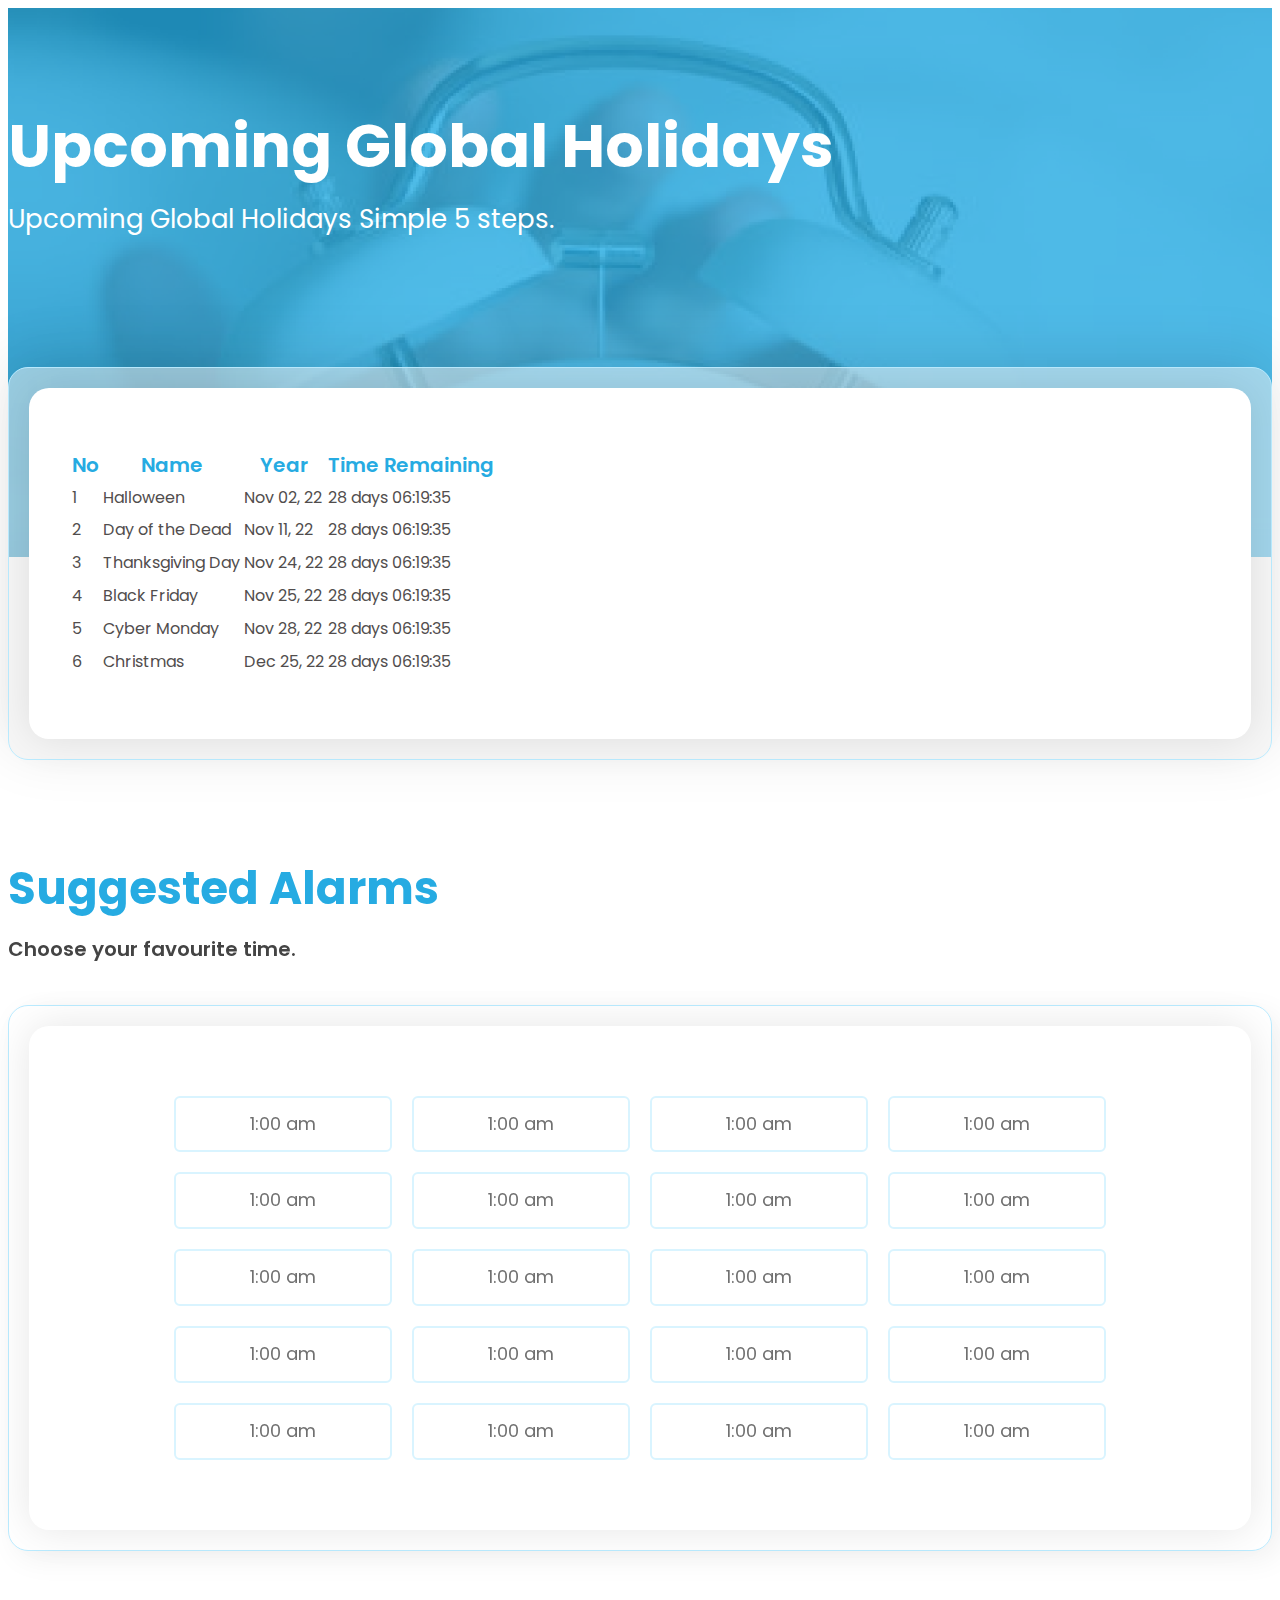
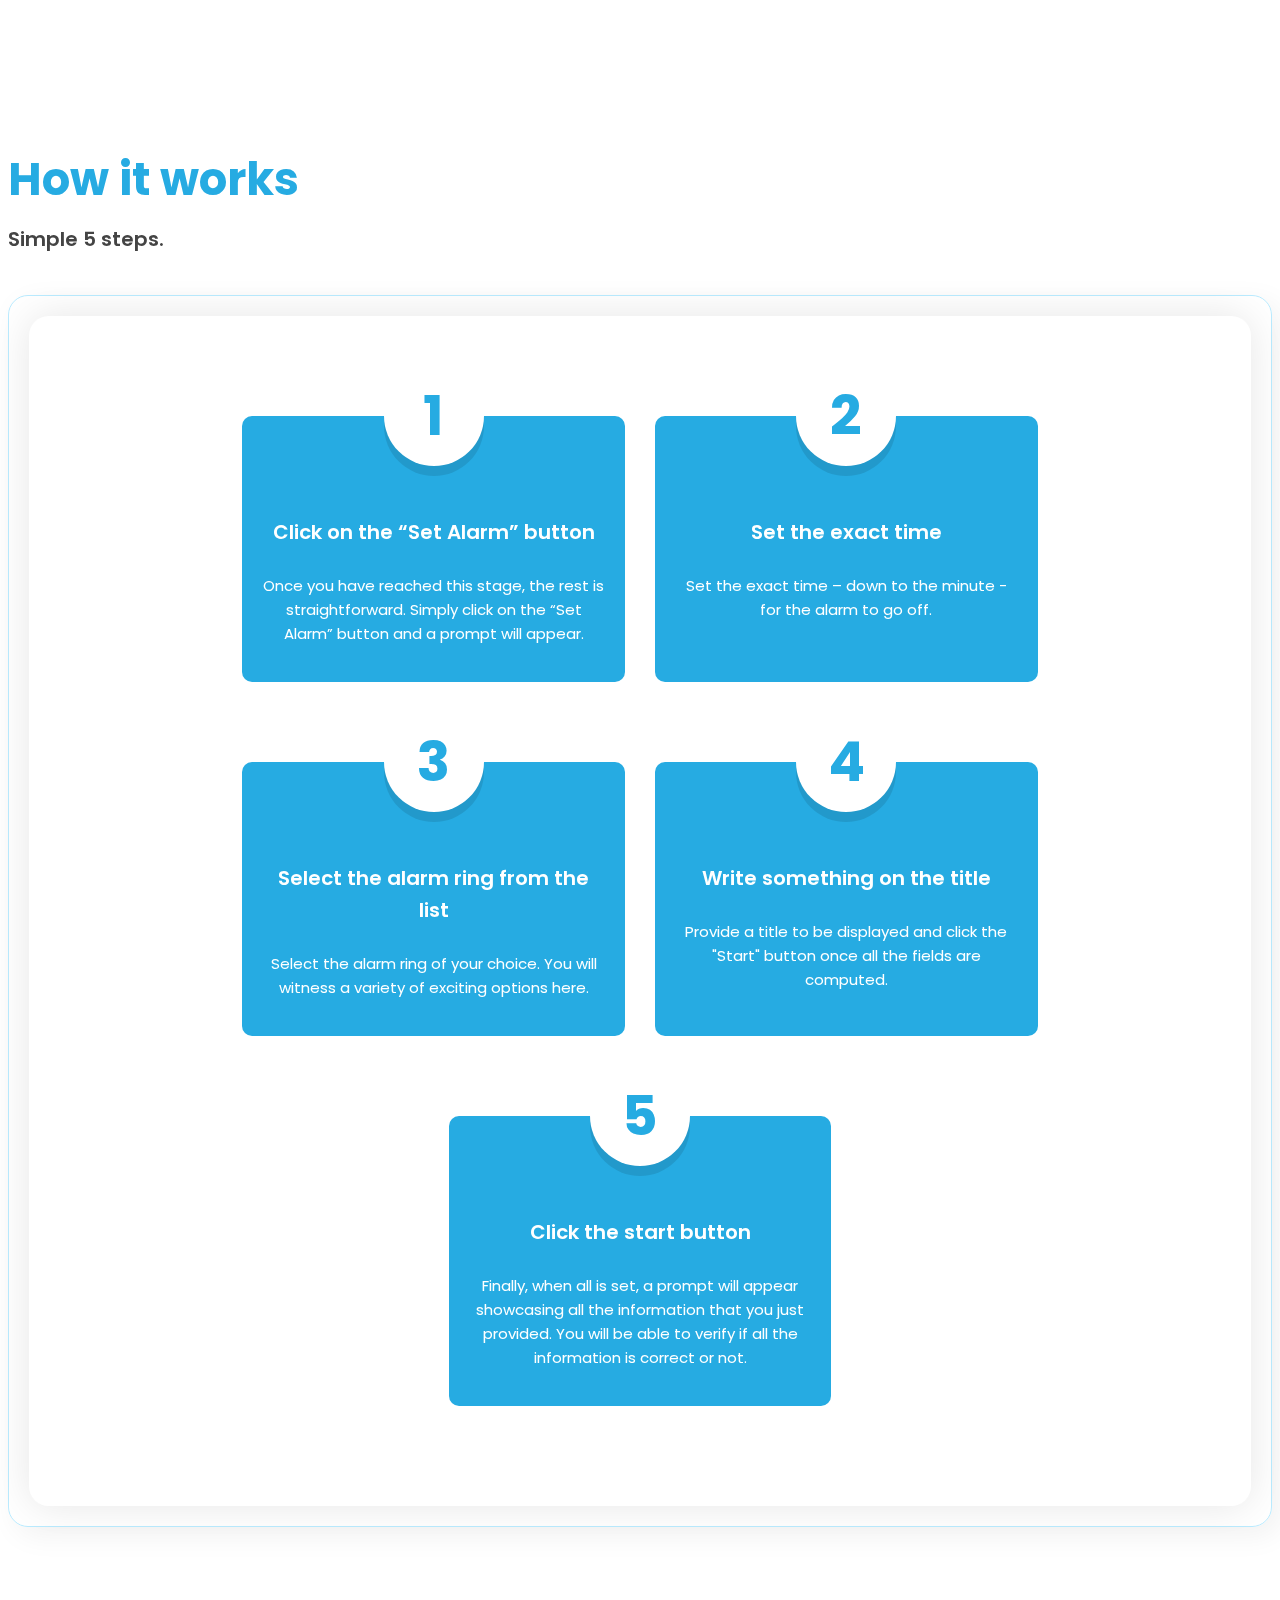
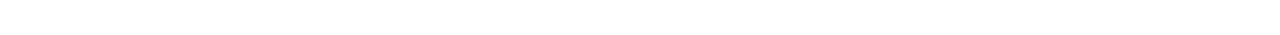
==== index.html @ f0b8e183 "wooclock upload" ====
<!DOCTYPE html>
<html lang="en">
<head>
    <meta charset="UTF-8">
    <meta http-equiv="X-UA-Compatible" content="IE=edge">
    <meta name="viewport" content="width=device-width, initial-scale=1.0">
    <title>Document</title>

    
    <link rel="stylesheet" href="https://cdnjs.cloudflare.com/ajax/libs/font-awesome/4.7.0/css/font-awesome.min.css">
    <link href="https://cdn.jsdelivr.net/npm/bootstrap@5.2.2/dist/css/bootstrap.min.css" rel="stylesheet" integrity="sha384-Zenh87qX5JnK2Jl0vWa8Ck2rdkQ2Bzep5IDxbcnCeuOxjzrPF/et3URy9Bv1WTRi" crossorigin="anonymous">

    <link rel="stylesheet" href="assets/css/style.css">
  

</head>
<body>

<!-- Hero Page Banner -->
    <section class="hero--page--banner banner">
        <div class="container">
            <div class="sec--heading text-center">
                <h2>Upcoming Global Holidays</h2>
                <p>Upcoming Global Holidays Simple 5 steps.</p>
            </div>
        </div>
    </section>

<!-- Global Holidays -->
    <section class="global--holidays">
        <div class="container">

            <div class="content--wrapp--box border--radius">
                <div class="content--inner--box border--radius">
                    <table class="table table-hover">
                        <thead>
                          <tr>
                            <th scope="col">No</th>
                            <th scope="col">Name</th>
                            <th scope="col">Year</th>
                            <th scope="col">Time Remaining</th>
                          </tr>
                        </thead>
                        <tbody>
                          <tr>
                            <td>1</td>
                            <td>Halloween</td>
                            <td>Nov 02, 22</td>
                            <td>28 days 06:19:35</td>
                          </tr>
                          <tr>
                            <td>2</td>
                            <td>Day of the Dead</td>
                            <td>Nov 11, 22</td>
                            <td>28 days 06:19:35</td>
                          </tr>
                          <tr>
                            <td>3</td>
                            <td>Thanksgiving Day</td>
                            <td>Nov 24, 22</td>
                            <td>28 days 06:19:35</td>
                          </tr>
                          <tr>
                            <td>4</td>
                            <td>Black Friday</td>
                            <td>Nov 25, 22</td>
                            <td>28 days 06:19:35</td>
                          </tr>
                          <tr>
                            <td>5</td>
                            <td>Cyber Monday</td>
                            <td>Nov 28, 22</td>
                            <td>28 days 06:19:35</td>
                          </tr>
                          <tr>
                            <td>6</td>
                            <td>Christmas</td>
                            <td>Dec 25, 22</td>
                            <td>28 days 06:19:35</td>
                          </tr>
                        </tbody>
                    </table>
                </div>
            </div>
            
        </div>
    </section>


<!-- Suggested Alarms -->
    <section class="suggested--alarms section--wrapp">
        <div class="container">
            <div class="sec--heading text-center">
                <h2>Suggested Alarms</h2>
                <p>Choose your favourite time.</p>
            </div>

            <div class="content--wrapp--box border--radius">
                <div class="content--inner--box border--radius">
                    <div class="content--main">
                        <a href="#" class="suggest--btn">1:00 am</a>                
                        <a href="#" class="suggest--btn">1:00 am</a>                
                        <a href="#" class="suggest--btn">1:00 am</a>                
                        <a href="#" class="suggest--btn">1:00 am</a>                
                        <a href="#" class="suggest--btn">1:00 am</a>                
                        <a href="#" class="suggest--btn">1:00 am</a>                
                        <a href="#" class="suggest--btn">1:00 am</a>                
                        <a href="#" class="suggest--btn">1:00 am</a>                
                        <a href="#" class="suggest--btn">1:00 am</a>                
                        <a href="#" class="suggest--btn">1:00 am</a>                
                        <a href="#" class="suggest--btn">1:00 am</a>                
                        <a href="#" class="suggest--btn">1:00 am</a>                
                        <a href="#" class="suggest--btn">1:00 am</a>                
                        <a href="#" class="suggest--btn">1:00 am</a>                
                        <a href="#" class="suggest--btn">1:00 am</a>                
                        <a href="#" class="suggest--btn">1:00 am</a>                
                        <a href="#" class="suggest--btn">1:00 am</a>                
                        <a href="#" class="suggest--btn">1:00 am</a>                
                        <a href="#" class="suggest--btn">1:00 am</a>                
                        <a href="#" class="suggest--btn">1:00 am</a>                
                        <a href="#" class="suggest--btn">1:00 am</a>                
                        <a href="#" class="suggest--btn">1:00 am</a>                
                        <a href="#" class="suggest--btn">1:00 am</a>                
                        <a href="#" class="suggest--btn">1:00 am</a>                
                        <a href="#" class="suggest--btn">1:00 am</a>                
                        <a href="#" class="suggest--btn">1:00 am</a>                
                        <a href="#" class="suggest--btn">1:00 am</a>                
                        <a href="#" class="suggest--btn">1:00 am</a>                
                        <a href="#" class="suggest--btn">1:00 am</a>                
                        <a href="#" class="suggest--btn">1:00 am</a>                
                        <a href="#" class="suggest--btn">1:00 am</a>                
                        <a href="#" class="suggest--btn">1:00 am</a>                
                        <a href="#" class="suggest--btn">1:00 am</a>                
                        <a href="#" class="suggest--btn">1:00 am</a>                
                        <a href="#" class="suggest--btn">1:00 am</a>                
                        <a href="#" class="suggest--btn">1:00 am</a>                
                        <a href="#" class="suggest--btn">1:00 am</a>                
                        <a href="#" class="suggest--btn">1:00 am</a>                
                        <a href="#" class="suggest--btn">1:00 am</a>                
                        <a href="#" class="suggest--btn">1:00 am</a>                
                        <a href="#" class="suggest--btn">1:00 am</a>                
                        <a href="#" class="suggest--btn">1:00 am</a>                
                        <a href="#" class="suggest--btn">1:00 am</a>                
                        <a href="#" class="suggest--btn">1:00 am</a>                
                        <a href="#" class="suggest--btn">1:00 am</a>                
                        <a href="#" class="suggest--btn">1:00 am</a>                
                        <a href="#" class="suggest--btn">1:00 am</a>                
                        <a href="#" class="suggest--btn">1:00 am</a>                
                    </div>
                </div>
            </div>
            
        </div>
    </section>

<!-- How it works -->
    <section class="how--it--works section--wrapp">
        <div class="container">
            <div class="sec--heading text-center">
                <h2>How it works</h2>
                <p>Simple 5 steps.</p>
            </div>

            <div class="content--wrapp--box border--radius">
                <div class="content--inner--box border--radius">

                    <div class="content--main-boxs">

                        <div class="box">
                            <h2>1</h2>
                            <div class="box-desc">
                                <h4>Click on the “Set Alarm” button</h4>
                                <p>Once you have reached this stage, the rest is straightforward. 
                                    Simply click on the “Set Alarm” button and a prompt will appear.</p>
                            </div>
                        </div>
                        <div class="box">
                            <h2>2</h2>
                            <div class="box-desc">
                                <h4>Set the exact time</h4>
                                <p>Set the exact time – down to the minute - for the alarm to go off.</p>
                            </div>
                        </div>
                        <div class="box">
                            <h2>3</h2>
                            <div class="box-desc">
                                <h4>Select the alarm ring from the list</h4>
                                <p>Select the alarm ring of your choice. You will witness a variety of exciting options here.</p>
                            </div>
                        </div>
                        <div class="box">
                            <h2>4</h2>
                            <div class="box-desc">
                                <h4>Write something on the title</h4>
                                <p>Provide a title to be displayed and click the "Start" button once all the fields are computed.</p>
                            </div>
                        </div>
                        <div class="box">
                            <h2>5</h2>
                            <div class="box-desc">
                                <h4>Click the start button</h4>
                                <p>Finally, when all is set, a prompt will appear showcasing all the information 
                                    that you just provided. You will be able to verify if all the information is correct or not.</p>
                            </div>
                        </div>
                        
                    </div>

                </div>
            </div>
            
        </div>
    </section>


    <script src="https://ajax.googleapis.com/ajax/libs/jquery/3.6.0/jquery.min.js"></script>
    <script src="https://cdn.jsdelivr.net/npm/bootstrap@5.2.2/dist/js/bootstrap.bundle.min.js" integrity="sha384-OERcA2EqjJCMA+/3y+gxIOqMEjwtxJY7qPCqsdltbNJuaOe923+mo//f6V8Qbsw3" crossorigin="anonymous"></script>

    <script src="assets/js/main.js"></script>
</body>
</html>
---- assets/css/style.css ----
/**
*
* ----------------------------------------------------------
*
* Template : 
* Author : 
* Author URI : 
*
* ----------------------------------------------------------
*
**/

/* Table Of Content
---------------------------------------------------------
00. Global CSS
01. Suggested Alarms
02. How it Works
03. Global Holidays


--------------------------------------------------------*/

@import url('https://fonts.googleapis.com/css2?family=Poppins:ital,wght@0,300;0,400;0,500;0,600;0,700;0,800;0,900;1,300;1,400;1,500;1,600;1,700;1,800;1,900&display=swap');
/* -----------------------------------
    01. General CSS
-------------------------------------*/

html,
body {
  font-size: 18px;
  line-height: 1.6em;
  color: #514d4d;
  font-family: 'Poppins', sans-serif;
  font-weight: 400;
  background: #ffffff;
}
img {
  max-width: 100%;
  height: auto;
}
p {
  margin: 0 0 16px;
  line-height: 1.6em;
  margin-bottom: 16px;
}
h1,
h2,
h3,
h4,
h5,
h6 {
  color: #001A38;
  margin: 0 0 26px;
}
h1 {
  font-size: 42px;
  line-height: 1.45em;
  margin-bottom: 30px;
}
h2 {
  font-size: 45px;
  line-height: 1.27em;
  margin-bottom: 15px;
}

h3 {
  font-size: 30px;
  line-height: 1.6em;
  margin-bottom: 15px;
}
h4 {
  font-size: 22px;
  line-height: 32px;
  font-weight: 600;
}
h5 {
  font-size: 18px;
  line-height: 1em;
  margin-bottom: 0;
}
h6 {
  font-size: 16px;
  line-height: 1.4em;
  margin-bottom: 10px;
}
ul {
  margin: 0;
  padding: 0;
  list-style: none;
}
a {
  transition: all 0.3s ease 0s;
  outline: none !important;
  text-decoration: none !important;
}
a:active,
a:hover {
  text-decoration: none;
  outline: 0 none;
}
strong {
    font-weight: 700;
}


/* -----------------------------------
  00. Global CSS
-------------------------------------*/
.section--wrapp 
{
  padding: 100px 0;
}
.sec--heading h2
{
  font-size: 45px;
  font-weight: 700;
  color: #26ABE2;
}
.sec--heading p
{
  font-size: 20px;
  color: #444444;
  font-weight: 600;
}

/* content--wrapp--box */
.content--wrapp--box
{
  box-shadow: 8px 8px 30px rgba(0, 0, 0, 0.06);
  padding: 20px;
  margin-top: 40px;
  border: 1px solid #baebff;
}
.content--inner--box
{
  background: #FFF;
  box-shadow: 0px 0px 40px 0px rgb(0 0 0 / 10%);  
  padding: 60px 40px;
}

.border--radius 
{
  border-radius: 20px;
}

/* Scrollbar Styling */
::-webkit-scrollbar {
  width: 8px;
}

::-webkit-scrollbar-track {
  background-color: #ebebeb;
  -webkit-border-radius: 10px;
  border-radius: 10px;
}

::-webkit-scrollbar-thumb {
  -webkit-border-radius: 10px;
  border-radius: 10px;
  background: #6d6d6d; 
}



/* -----------------------------------
  02. How it Works
-------------------------------------*/

.how--it--works .content--main-boxs 
{
  background: #fff;
  display: flex;
  flex-direction: row;
  flex-wrap: wrap;
  justify-content: center;
  text-align: center;
}

.how--it--works .content--main-boxs .box 
{
  margin: 15px;
  width: 30%;
  padding: 20px;
  background-color: #26ABE2;
  border-radius: 10px;
  margin-bottom: 40px;
  margin-top: 40px;
}
.how--it--works .content--main-boxs .box h2
{
  color: #26ABE2;
  background-color: #FFFFFF;
  height: 100px;
  width: 100px;
  border-radius: 50%;
  font-size: 55px;
  line-height: 100px;
  font-weight: 700;
  text-align: center;
  margin: 0 auto;
  margin-top: -70px;
  box-shadow: 0px 10px 0 rgb(0 0 0 / 10%);
  margin-bottom: 50px;
}
.how--it--works .content--main-boxs .box h4
{
  font-size: 20px;
  font-weight: 600;
}
.how--it--works .content--main-boxs .box p 
{
  font-size: 15px;
  font-weight: 400;
}
.how--it--works .content--main-boxs .box h4, .how--it--works .content--main-boxs .box p 
{
  color: #FFFFFF;
}


/* -----------------------------------
  03. Hero Page Banner
-------------------------------------*/
.hero--page--banner 
{
  padding: 100px 0 300px;
  background-image: url('../images/banner-bg.jpg');
  background-size: cover;
  background-position: center;
  background-repeat: no-repeat;
  position: relative;
  z-index: 1;
}
.hero--page--banner::after{
  position: absolute;
  content: '';
  background-color: #26ABE2;
  left: 0;
  top: 0;
  width: 100%;
  height: 100%;
  opacity: .8;
  z-index: -1;
}

.hero--page--banner h2 
{
  font-size: 60px;
  color: #FFFFff;
  font-weight: 700;
}

.hero--page--banner p 
{
  font-size: 26px;
  color: #FFFFff;
  font-weight: 400;
}
.hero--page--banner .sec--heading h2, .hero--page--banner .sec--heading p
{
  z-index: 10;
}


/* -----------------------------------
  03. Global Holidays
-------------------------------------*/
.global--holidays
{
  margin-top: -230px;
  position: relative;
  z-index: 20;
}
.global--holidays .content--wrapp--box {
  box-shadow: 0 -10px 60px rgb(0 0 0 / 10%);
  background: rgb(238 238 238 / 53%);
}
.global--holidays .content--wrapp--box table tr th
{
  font-size: 20px;
  color: #26ABE2;
  font-weight: 600;

}
.global--holidays .content--wrapp--box table td
{
  font-size: 16px;
  font-weight: 400;
}


/* -----------------------------------
  01. Suggested Alarms
-------------------------------------*/
.suggested--alarms .content--main 
{
  height: 384px;
  overflow: auto;
  background: #fff;
  display: flex;
  flex-direction: row;
  flex-wrap: wrap;
  justify-content: center;
}
.content--main a 
{
  border: 2px solid #D9F4FF;
  padding: 12px 27px;
  border-radius: 6px;
  text-align: center;
}
.content--main a:hover{
  background-color: #D9F4FF;
}
.suggest--btn {
  color: #707070;
  background: transparent;
  margin: 10px;
  width: 14%;
}

/* -----------------------------------
  02. How it Works
-------------------------------------*/

.how--it--works .content--main-boxs 
{
  background: #fff;
  display: flex;
  flex-direction: row;
  flex-wrap: wrap;
  justify-content: center;
  text-align: center;
}

.how--it--works .content--main-boxs .box 
{
  margin: 15px;
  width: 30%;
  padding: 20px;
  background-color: #26ABE2;
  border-radius: 10px;
  margin-bottom: 40px;
  margin-top: 40px;
}
.how--it--works .content--main-boxs .box h2
{
  color: #26ABE2;
  background-color: #FFFFFF;
  height: 100px;
  width: 100px;
  border-radius: 50%;
  font-size: 55px;
  line-height: 100px;
  font-weight: 700;
  text-align: center;
  margin: 0 auto;
  margin-top: -70px;
  box-shadow: 0px 10px 0 rgb(0 0 0 / 10%);
  margin-bottom: 50px;
}
.how--it--works .content--main-boxs .box h4
{
  font-size: 20px;
  font-weight: 600;
}
.how--it--works .content--main-boxs .box p 
{
  font-size: 15px;
  font-weight: 400;
}
.how--it--works .content--main-boxs .box h4, .how--it--works .content--main-boxs .box p 
{
  color: #FFFFFF;
}
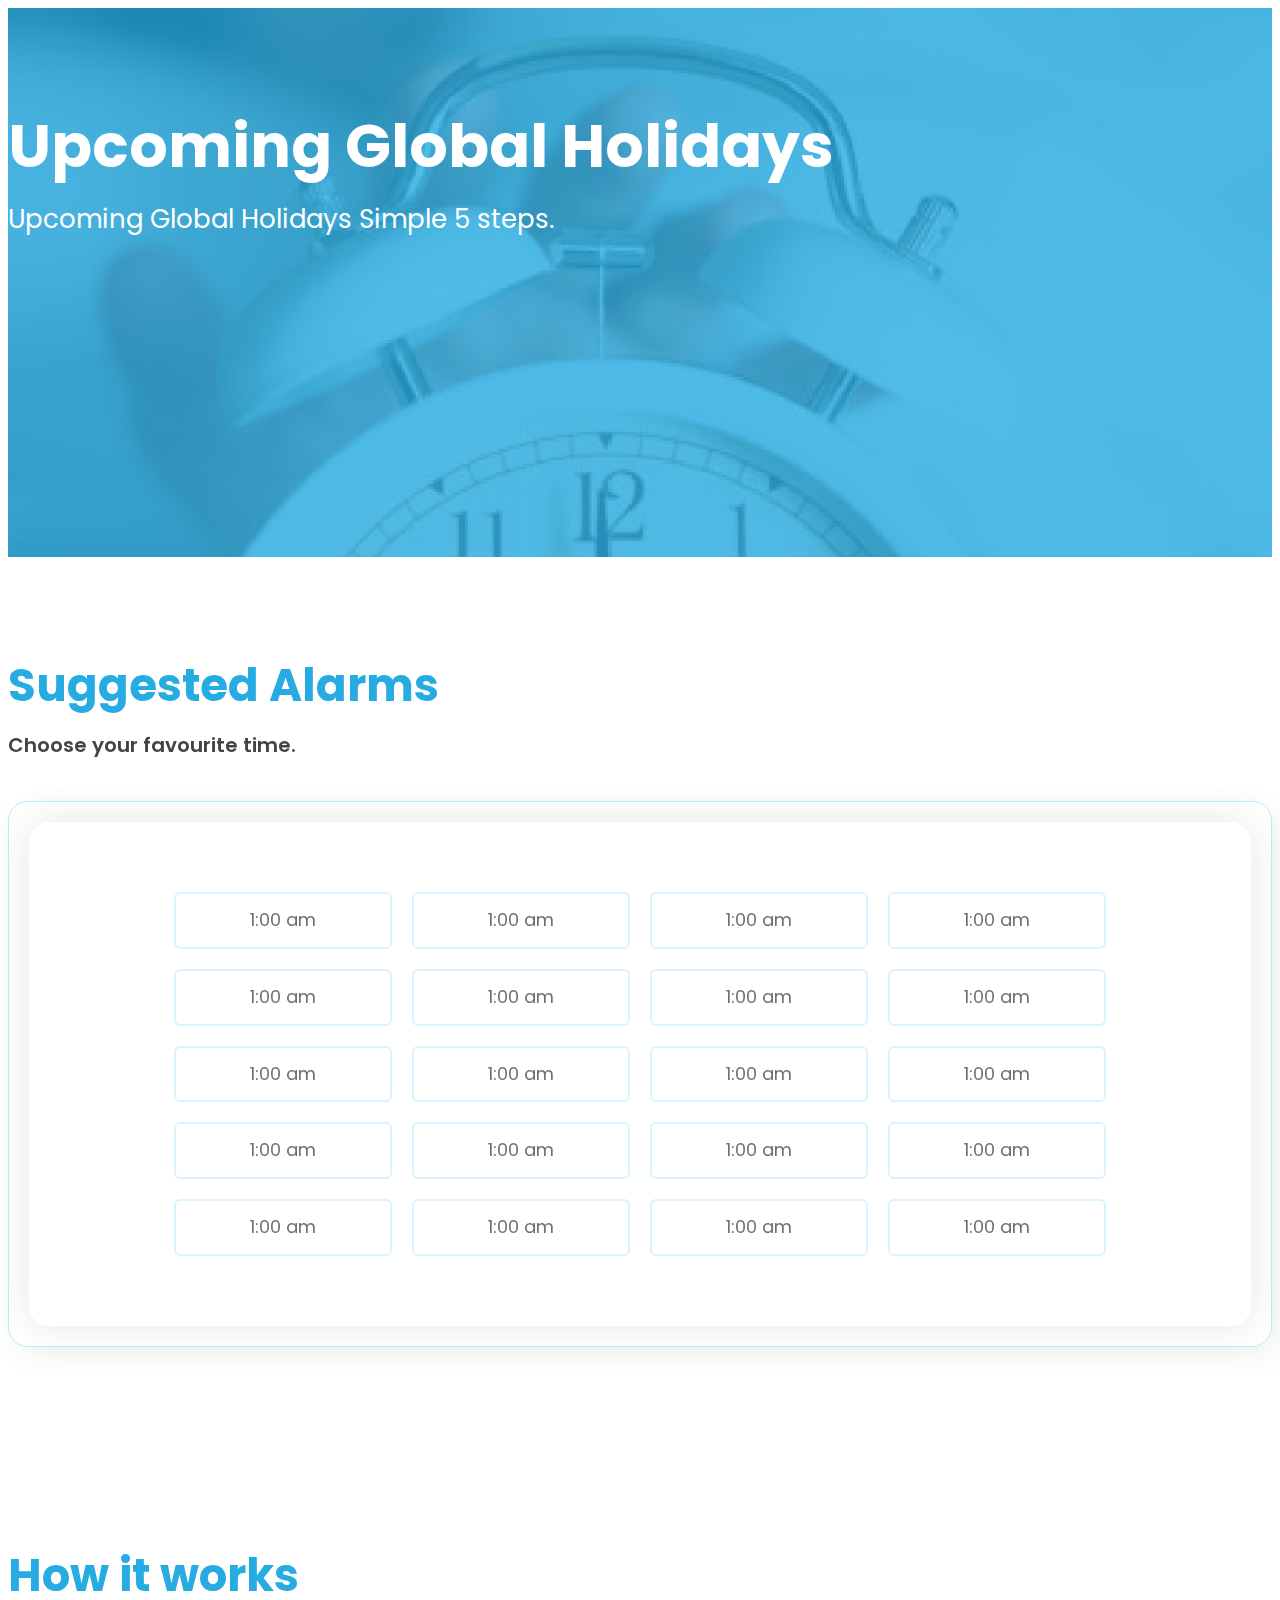
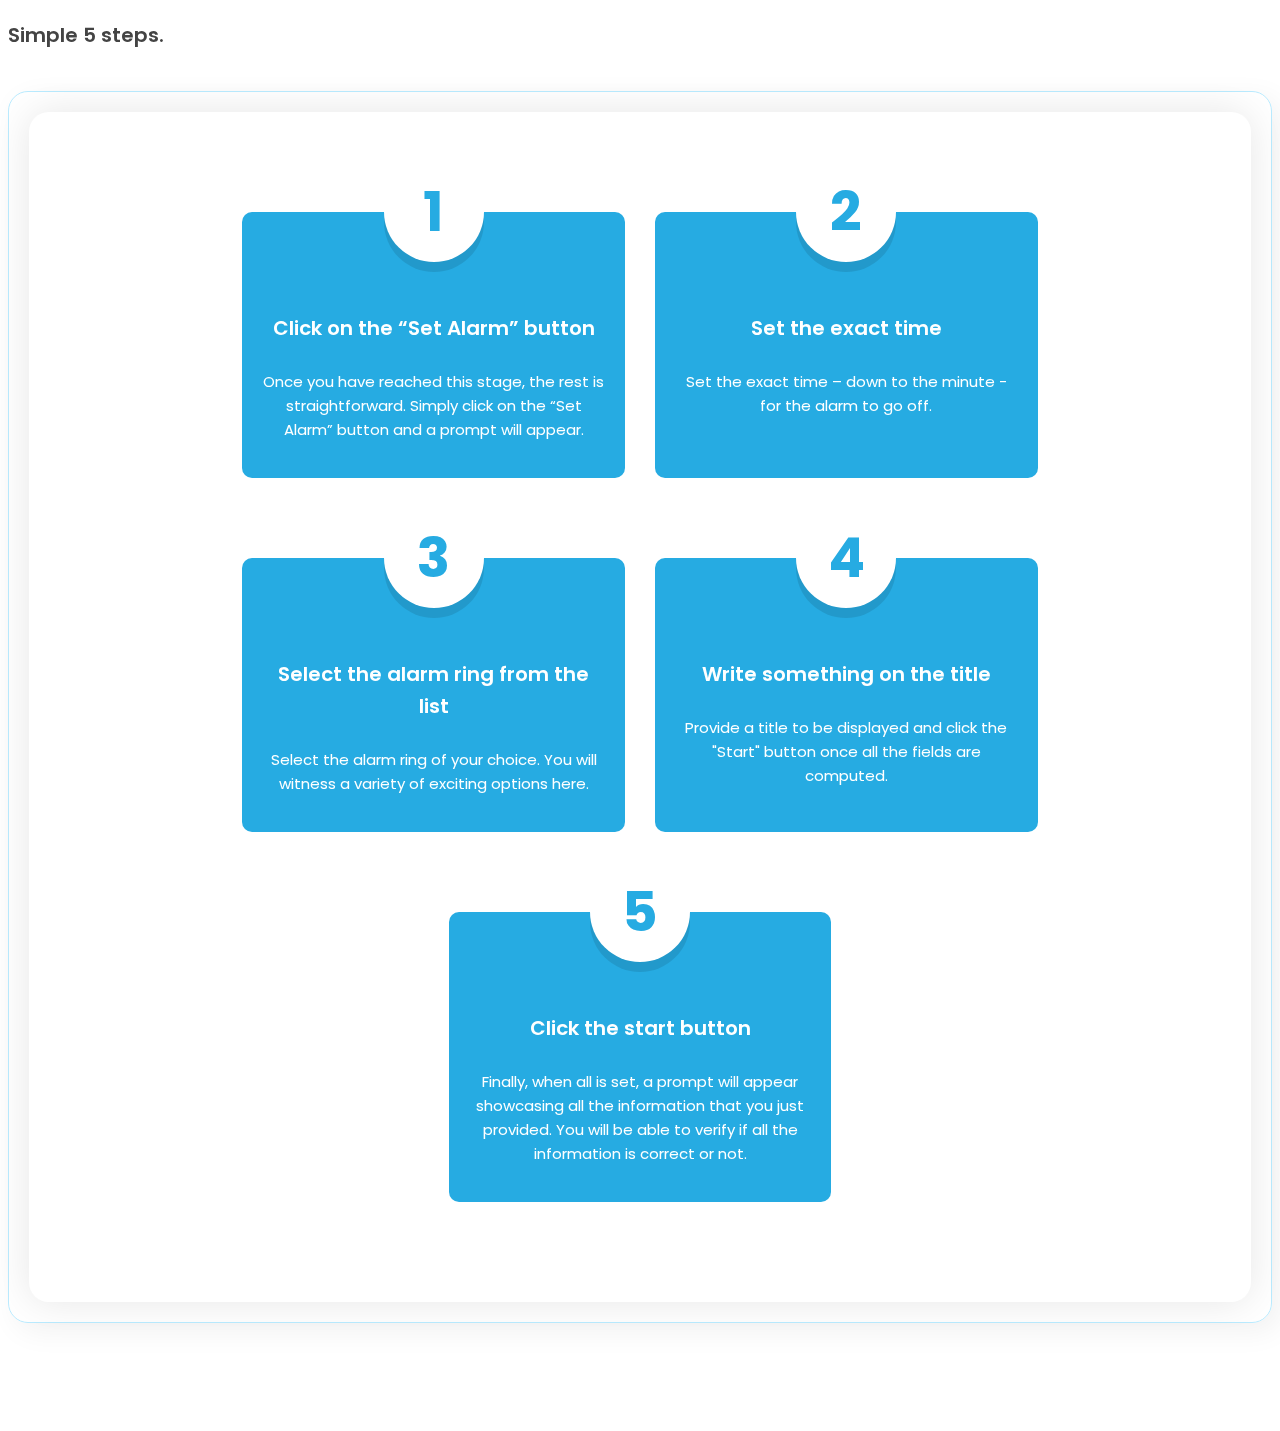
==== commit 106903a5: "create another page" ====
--- a/index.html
+++ b/index.html
@@ -9,12 +9,13 @@
     
     <link rel="stylesheet" href="https://cdnjs.cloudflare.com/ajax/libs/font-awesome/4.7.0/css/font-awesome.min.css">
     <link href="https://cdn.jsdelivr.net/npm/bootstrap@5.2.2/dist/css/bootstrap.min.css" rel="stylesheet" integrity="sha384-Zenh87qX5JnK2Jl0vWa8Ck2rdkQ2Bzep5IDxbcnCeuOxjzrPF/et3URy9Bv1WTRi" crossorigin="anonymous">
+    <link rel="stylesheet" href="https://unicons.iconscout.com/release/v4.0.0/css/line.css">
 
     <link rel="stylesheet" href="assets/css/style.css">
   
 
 </head>
-<body>
+<body> 
 
 <!-- Hero Page Banner -->
     <section class="hero--page--banner banner">
@@ -25,67 +26,6 @@
             </div>
         </div>
     </section>
-
-<!-- Global Holidays -->
-    <section class="global--holidays">
-        <div class="container">
-
-            <div class="content--wrapp--box border--radius">
-                <div class="content--inner--box border--radius">
-                    <table class="table table-hover">
-                        <thead>
-                          <tr>
-                            <th scope="col">No</th>
-                            <th scope="col">Name</th>
-                            <th scope="col">Year</th>
-                            <th scope="col">Time Remaining</th>
-                          </tr>
-                        </thead>
-                        <tbody>
-                          <tr>
-                            <td>1</td>
-                            <td>Halloween</td>
-                            <td>Nov 02, 22</td>
-                            <td>28 days 06:19:35</td>
-                          </tr>
-                          <tr>
-                            <td>2</td>
-                            <td>Day of the Dead</td>
-                            <td>Nov 11, 22</td>
-                            <td>28 days 06:19:35</td>
-                          </tr>
-                          <tr>
-                            <td>3</td>
-                            <td>Thanksgiving Day</td>
-                            <td>Nov 24, 22</td>
-                            <td>28 days 06:19:35</td>
-                          </tr>
-                          <tr>
-                            <td>4</td>
-                            <td>Black Friday</td>
-                            <td>Nov 25, 22</td>
-                            <td>28 days 06:19:35</td>
-                          </tr>
-                          <tr>
-                            <td>5</td>
-                            <td>Cyber Monday</td>
-                            <td>Nov 28, 22</td>
-                            <td>28 days 06:19:35</td>
-                          </tr>
-                          <tr>
-                            <td>6</td>
-                            <td>Christmas</td>
-                            <td>Dec 25, 22</td>
-                            <td>28 days 06:19:35</td>
-                          </tr>
-                        </tbody>
-                    </table>
-                </div>
-            </div>
-            
-        </div>
-    </section>
-
 
 <!-- Suggested Alarms -->
     <section class="suggested--alarms section--wrapp">
--- a/assets/css/style.css
+++ b/assets/css/style.css
@@ -149,7 +149,7 @@
 }
 
 ::-webkit-scrollbar-track {
-  background-color: #ebebeb;
+  background-color: #D9F4FF;
   -webkit-border-radius: 10px;
   border-radius: 10px;
 }
@@ -157,7 +157,82 @@
 ::-webkit-scrollbar-thumb {
   -webkit-border-radius: 10px;
   border-radius: 10px;
-  background: #6d6d6d; 
+  background: #26ABE2; 
+}
+
+
+/* -----------------------------------
+  03. Hero Page Banner
+-------------------------------------*/
+.hero--page--banner 
+{
+  padding: 100px 0 300px;
+  background-image: url('../images/banner-bg.jpg');
+  background-size: cover;
+  background-position: center;
+  background-repeat: no-repeat;
+  position: relative;
+  z-index: 1;
+}
+.hero--page--banner::after{
+  position: absolute;
+  content: '';
+  background-color: #26ABE2;
+  left: 0;
+  top: 0;
+  width: 100%;
+  height: 100%;
+  opacity: .8;
+  z-index: -1;
+}
+
+.hero--page--banner h2 
+{
+  font-size: 60px;
+  color: #FFFFff;
+  font-weight: 700;
+}
+
+.hero--page--banner p 
+{
+  font-size: 26px;
+  color: #FFFFff;
+  font-weight: 400;
+}
+.hero--page--banner .sec--heading h2, .hero--page--banner .sec--heading p
+{
+  z-index: 10;
+}
+
+
+/* -----------------------------------
+  01. Suggested Alarms
+-------------------------------------*/
+.suggested--alarms .content--main 
+{
+  height: 384px;
+  overflow: auto;
+  background: #fff;
+  display: flex;
+  flex-direction: row;
+  flex-wrap: wrap;
+  justify-content: center;
+}
+.content--main a 
+{
+  border: 2px solid #D9F4FF;
+  padding: 12px 27px;
+  border-radius: 6px;
+  text-align: center;
+}
+.content--main a:hover{
+  background-color: #D9F4FF;
+}
+.suggest--btn {
+  color: #707070;
+  background: transparent;
+  margin: 10px;
+  width: 14%;
 }
 
 
@@ -219,57 +294,14 @@
 
 
 /* -----------------------------------
-  03. Hero Page Banner
--------------------------------------*/
-.hero--page--banner 
-{
-  padding: 100px 0 300px;
-  background-image: url('../images/banner-bg.jpg');
-  background-size: cover;
-  background-position: center;
-  background-repeat: no-repeat;
-  position: relative;
-  z-index: 1;
-}
-.hero--page--banner::after{
-  position: absolute;
-  content: '';
-  background-color: #26ABE2;
-  left: 0;
-  top: 0;
-  width: 100%;
-  height: 100%;
-  opacity: .8;
-  z-index: -1;
-}
-
-.hero--page--banner h2 
-{
-  font-size: 60px;
-  color: #FFFFff;
-  font-weight: 700;
-}
-
-.hero--page--banner p 
-{
-  font-size: 26px;
-  color: #FFFFff;
-  font-weight: 400;
-}
-.hero--page--banner .sec--heading h2, .hero--page--banner .sec--heading p
-{
-  z-index: 10;
-}
-
-
-/* -----------------------------------
-  03. Global Holidays
--------------------------------------*/
-.global--holidays
+  03. Global Holidays Page
+-------------------------------------*/
+.global--after--sec
 {
   margin-top: -230px;
   position: relative;
   z-index: 20;
+  padding-bottom: 150px;
 }
 .global--holidays .content--wrapp--box {
   box-shadow: 0 -10px 60px rgb(0 0 0 / 10%);
@@ -282,95 +314,126 @@
   font-weight: 600;
 
 }
+.global--holidays .content--wrapp--box table tr {
+  border-bottom-color: #D9F4FF;
+}
 .global--holidays .content--wrapp--box table td
 {
   font-size: 16px;
   font-weight: 400;
 }
-
-
-/* -----------------------------------
-  01. Suggested Alarms
--------------------------------------*/
-.suggested--alarms .content--main 
-{
-  height: 384px;
-  overflow: auto;
-  background: #fff;
-  display: flex;
-  flex-direction: row;
-  flex-wrap: wrap;
+.table-hover>tbody>tr:hover>* {
+  --bs-table-accent-bg: #D9F4FF;
+  color: #26ABE2;
+}
+
+/* -----------------------------------
+  02. Converter Page
+-------------------------------------*/
+.global--converter .content--inner--box 
+{
+
+}
+.digital--clock 
+{
+  background-color: #001A38;
+  border: 1px solid #26ABE2;
+  padding: 30px;
+  color: #FFF;
+  position: relative;
+  border-radius: 10px;
+}
+.digital--clock .time 
+{
+  display: flex;
+  align-items: center;
+  font-size: 50px;
+}
+.digital--clock .time .right--side 
+{
+  font-size: 20px;
+  display: flex;
+  flex-direction: column;
+  margin-left: 20px;
+  line-height: 24px;
+}
+
+.dot-menu-btn
+{
+  position: absolute;
+  top: 0;
+  right: 0;
+  margin: 10px;
+  color: #FFFFFF;
+  font-size: 1.5em;
+  cursor: pointer;
+
+}
+.dot--menu 
+{
+  z-index: 999;
+  position: absolute;
+  top: 7px;
+  right: 5px;
+  list-style: none;
+  background-color: #444444;
+  padding: 10px 20px;
+  border-radius: 5px;
+  box-shadow: 0 5px 25px rgba(0, 0, 0, 0.5);
+  visibility: hidden;
+  opacity: 0;
+  transition: 0.3s ease;
+}
+.dot--menu.active 
+{
+  visibility: visible;
+  opacity: 1;
+  margin-right: 40px;
+}
+.menu--item
+{
+  display: flex;
   justify-content: center;
-}
-.content--main a 
-{
-  border: 2px solid #D9F4FF;
-  padding: 12px 27px;
-  border-radius: 6px;
-  text-align: center;
-}
-.content--main a:hover{
-  background-color: #D9F4FF;
-}
-.suggest--btn {
-  color: #707070;
-  background: transparent;
-  margin: 10px;
-  width: 14%;
-}
-
-/* -----------------------------------
-  02. How it Works
--------------------------------------*/
-
-.how--it--works .content--main-boxs 
-{
-  background: #fff;
-  display: flex;
-  flex-direction: row;
-  flex-wrap: wrap;
+  align-items: center;
+}
+.clock--format--text
+{
+  color: #FFF;
+  font: 0.9em;
+  margin-right: 20px;
+}
+.format--switch--btn
+{
+  width: 35px;
+  height: 15px;
+  background-color: #001A38;
+  border-radius: 75px;
+  box-shadow: inset 2px 2px 4px rgba(255, 255, 255, 0.1),
+              inset -2px -2px 4px rgba(0, 0, 0, 0.2);
+  cursor: pointer;
+  display: flex;
   justify-content: center;
-  text-align: center;
-}
-
-.how--it--works .content--main-boxs .box 
-{
-  margin: 15px;
-  width: 30%;
-  padding: 20px;
+  align-items: center;
+}
+.format--switch--btn:before 
+{
+  content: '';
+  position: absolute;
+  width: 14px;
+  height: 14px;
+  background-color: #FFFFFF;
+  border-radius: 50%;
+  box-shadow: 0 5px 25px #FFFFFF;
+  transform: translateX(-10px);
+  transition: 0.3s ease;
+  transition-property: background, transform;
+}
+
+.format--switch--btn.active:before
+{
   background-color: #26ABE2;
-  border-radius: 10px;
-  margin-bottom: 40px;
-  margin-top: 40px;
-}
-.how--it--works .content--main-boxs .box h2
-{
-  color: #26ABE2;
-  background-color: #FFFFFF;
-  height: 100px;
-  width: 100px;
-  border-radius: 50%;
-  font-size: 55px;
-  line-height: 100px;
-  font-weight: 700;
-  text-align: center;
-  margin: 0 auto;
-  margin-top: -70px;
-  box-shadow: 0px 10px 0 rgb(0 0 0 / 10%);
-  margin-bottom: 50px;
-}
-.how--it--works .content--main-boxs .box h4
-{
-  font-size: 20px;
-  font-weight: 600;
-}
-.how--it--works .content--main-boxs .box p 
-{
-  font-size: 15px;
-  font-weight: 400;
-}
-.how--it--works .content--main-boxs .box h4, .how--it--works .content--main-boxs .box p 
-{
-  color: #FFFFFF;
-}
-
+  box-shadow: 0 5px 25px #26ABE2;
+  transform: translateX(10px);
+}
+
+
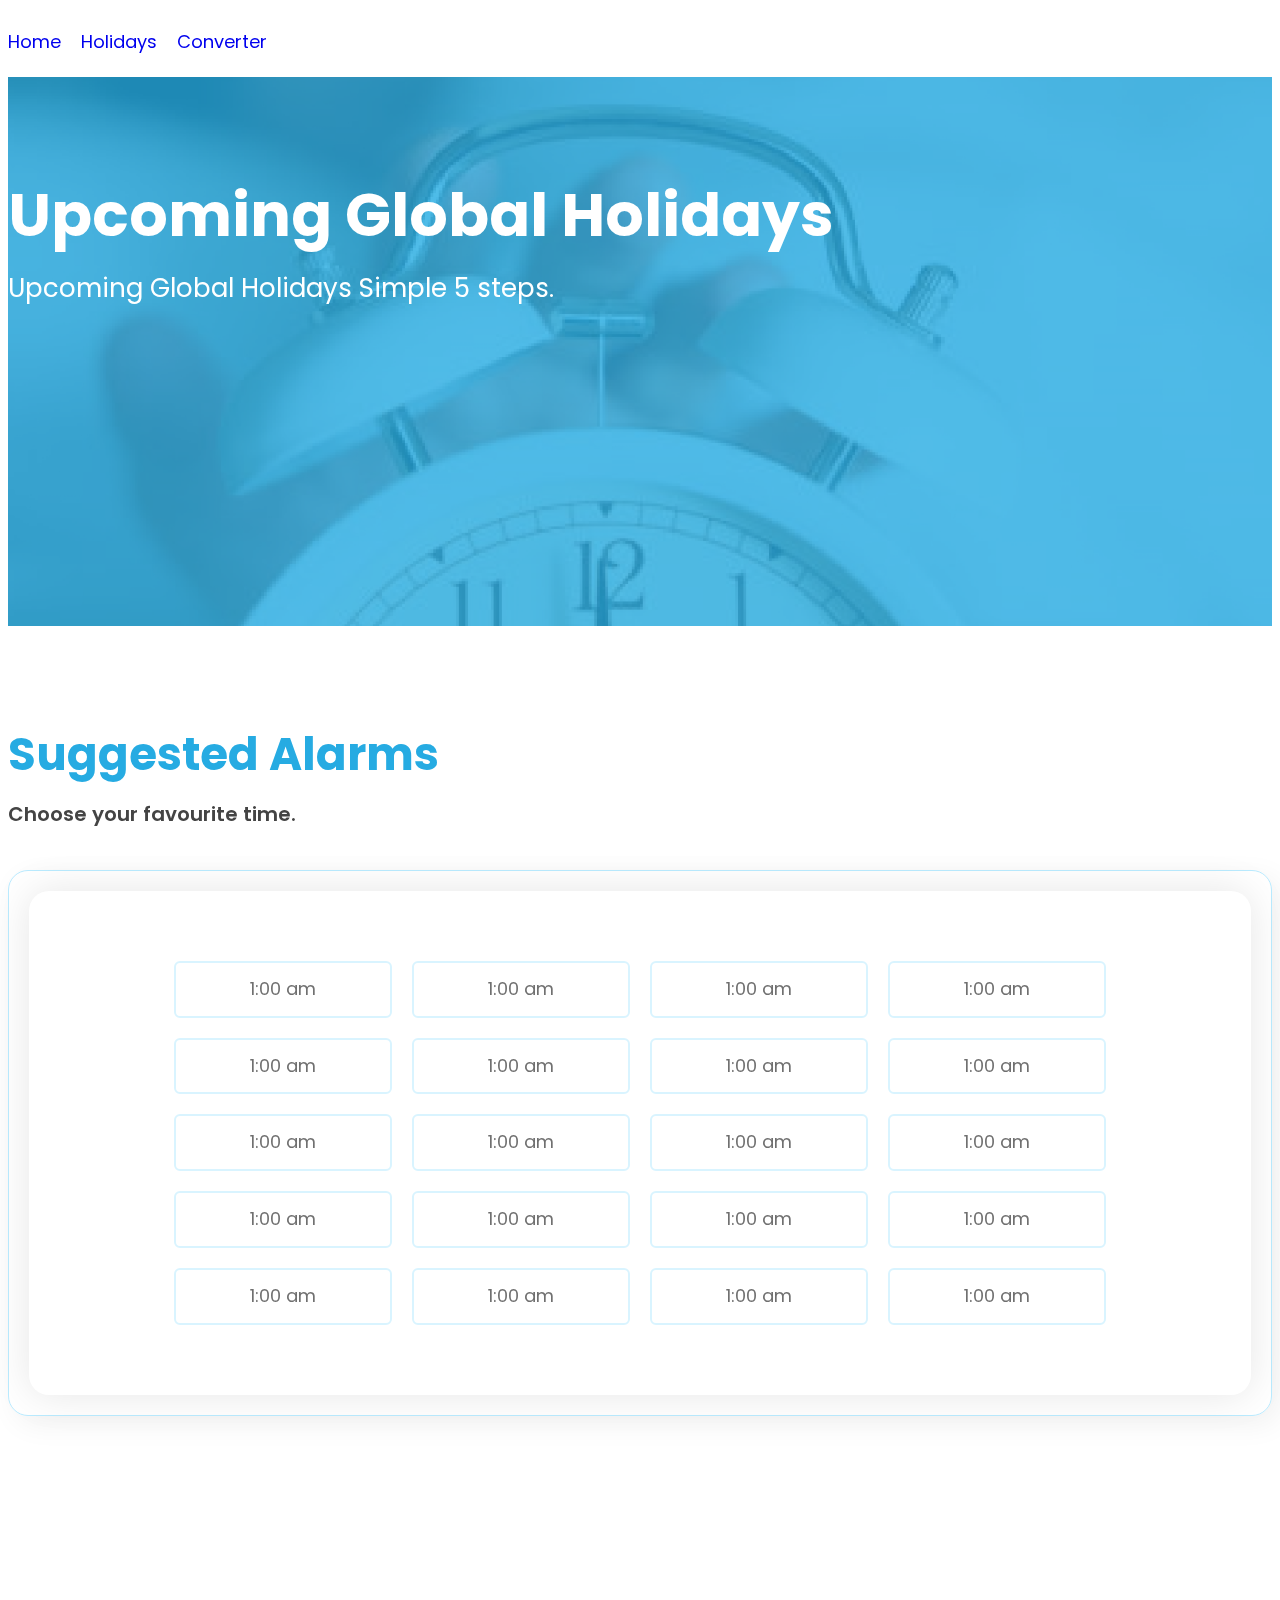
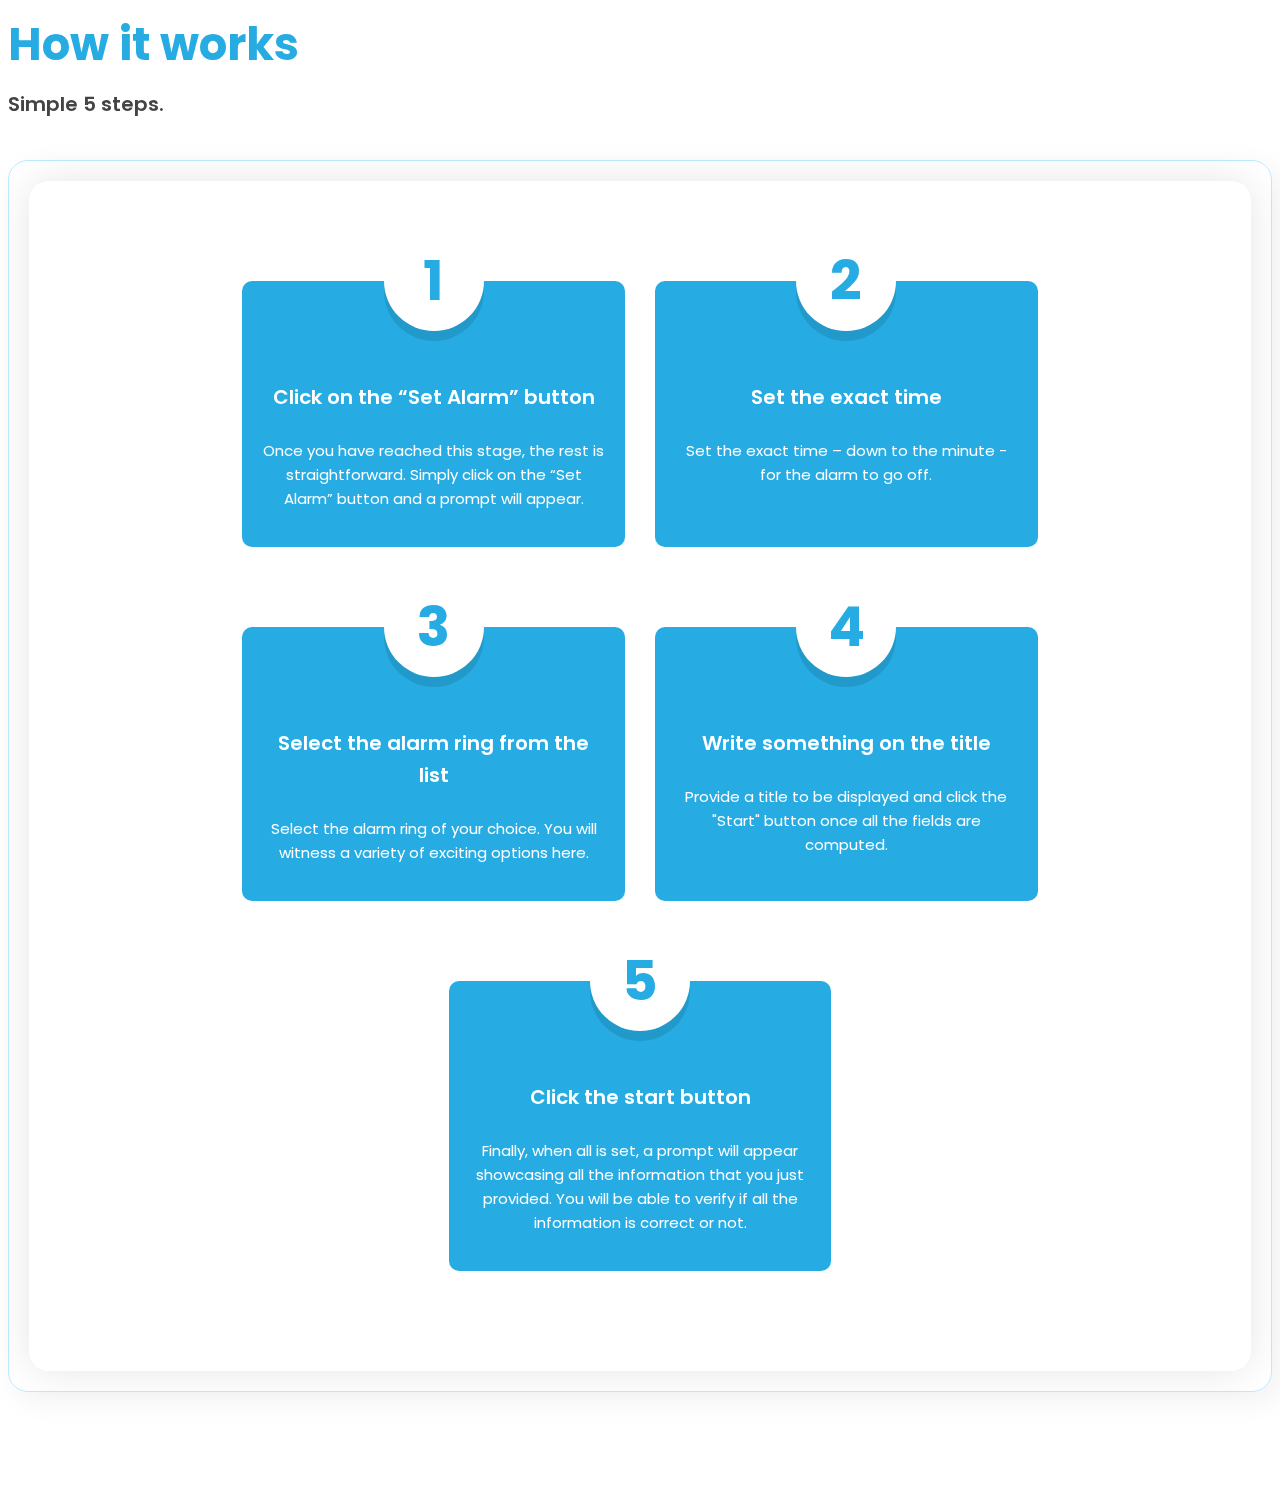
==== commit af1f46b2: "Add menu" ====
--- a/index.html
+++ b/index.html
@@ -16,7 +16,13 @@
 
 </head>
 <body> 
-
+    <section class="header">
+        <div class="container">
+            <a href="index.html">Home</a>
+            <a href="holidays.html">Holidays</a>
+            <a href="converter.html">Converter</a>
+        </div>
+    </section>
 <!-- Hero Page Banner -->
     <section class="hero--page--banner banner">
         <div class="container">
@@ -152,7 +158,6 @@
         </div>
     </section>
 
-
     <script src="https://ajax.googleapis.com/ajax/libs/jquery/3.6.0/jquery.min.js"></script>
     <script src="https://cdn.jsdelivr.net/npm/bootstrap@5.2.2/dist/js/bootstrap.bundle.min.js" integrity="sha384-OERcA2EqjJCMA+/3y+gxIOqMEjwtxJY7qPCqsdltbNJuaOe923+mo//f6V8Qbsw3" crossorigin="anonymous"></script>
 
--- a/assets/css/style.css
+++ b/assets/css/style.css
@@ -437,3 +437,10 @@
 }
 
 
+.header {
+  padding: 20px 0;
+  color: #000000;
+}
+.header a {
+  margin-right: 15px;
+}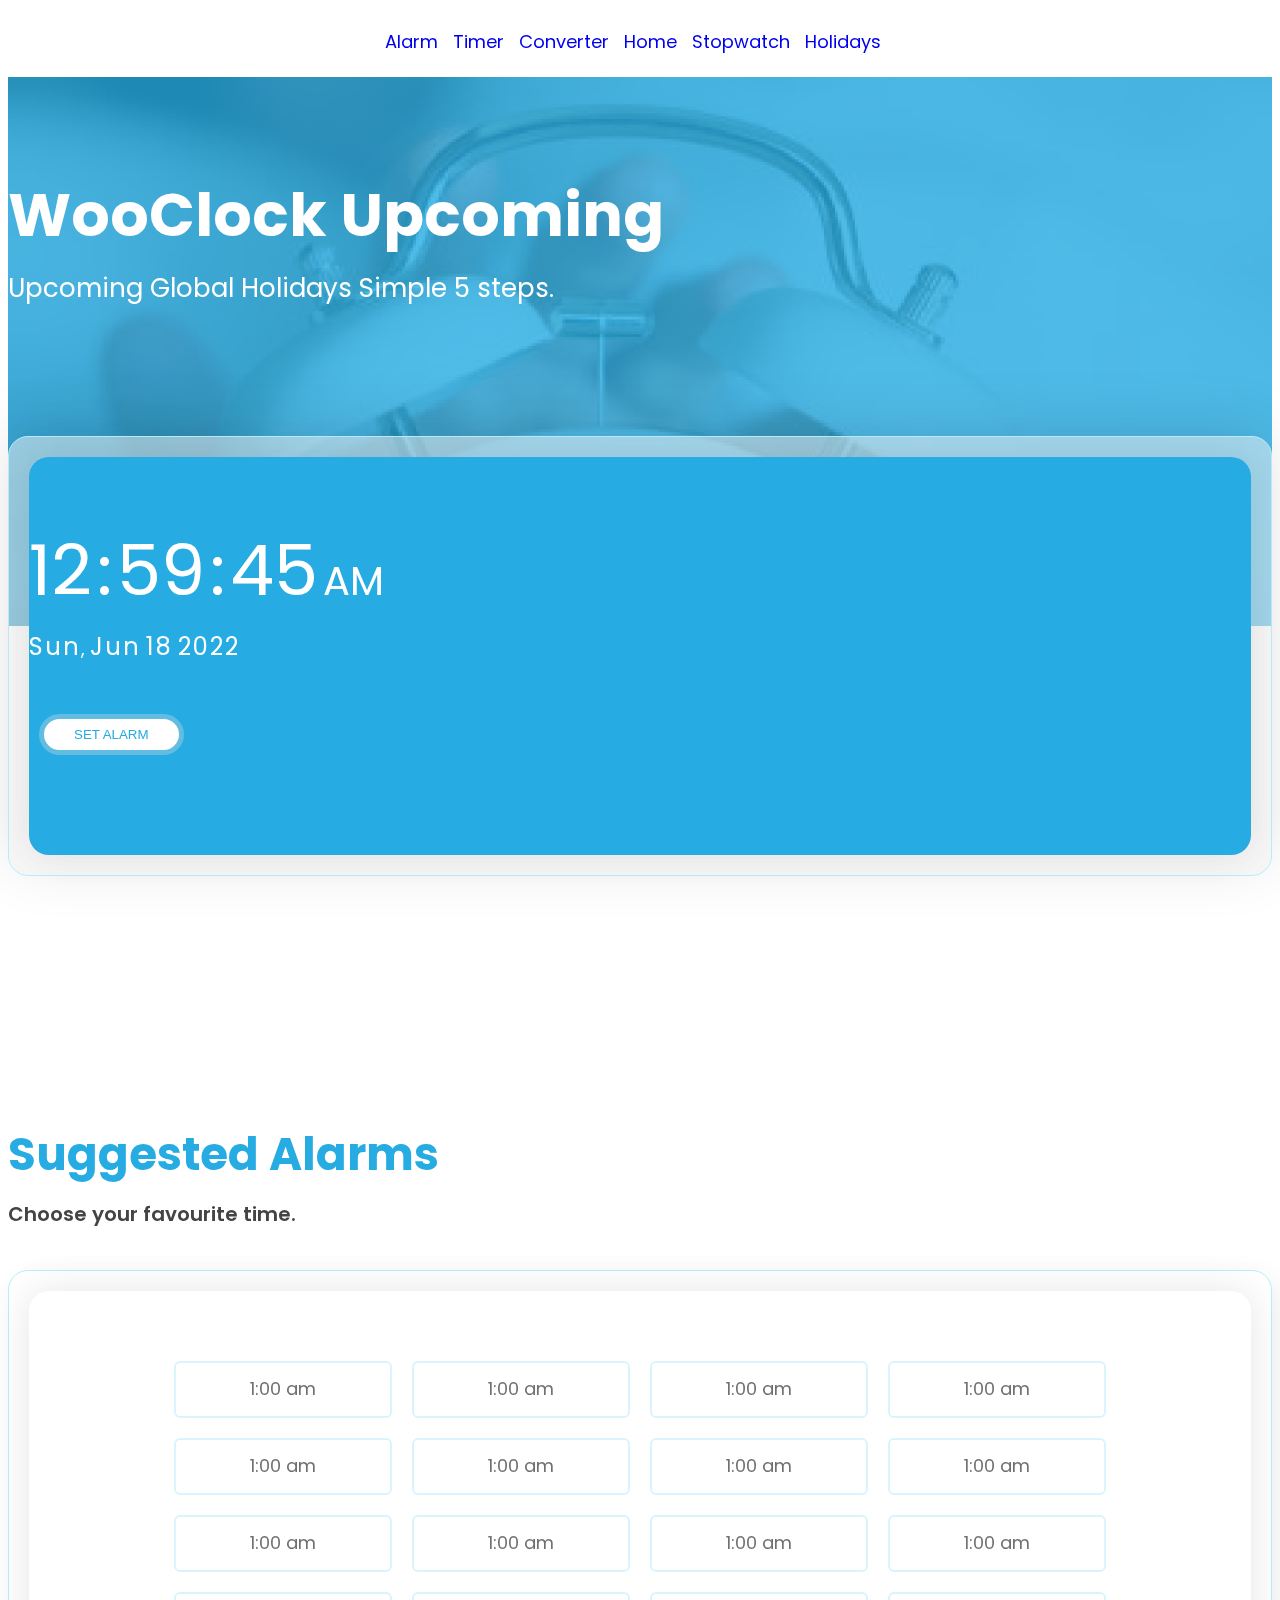
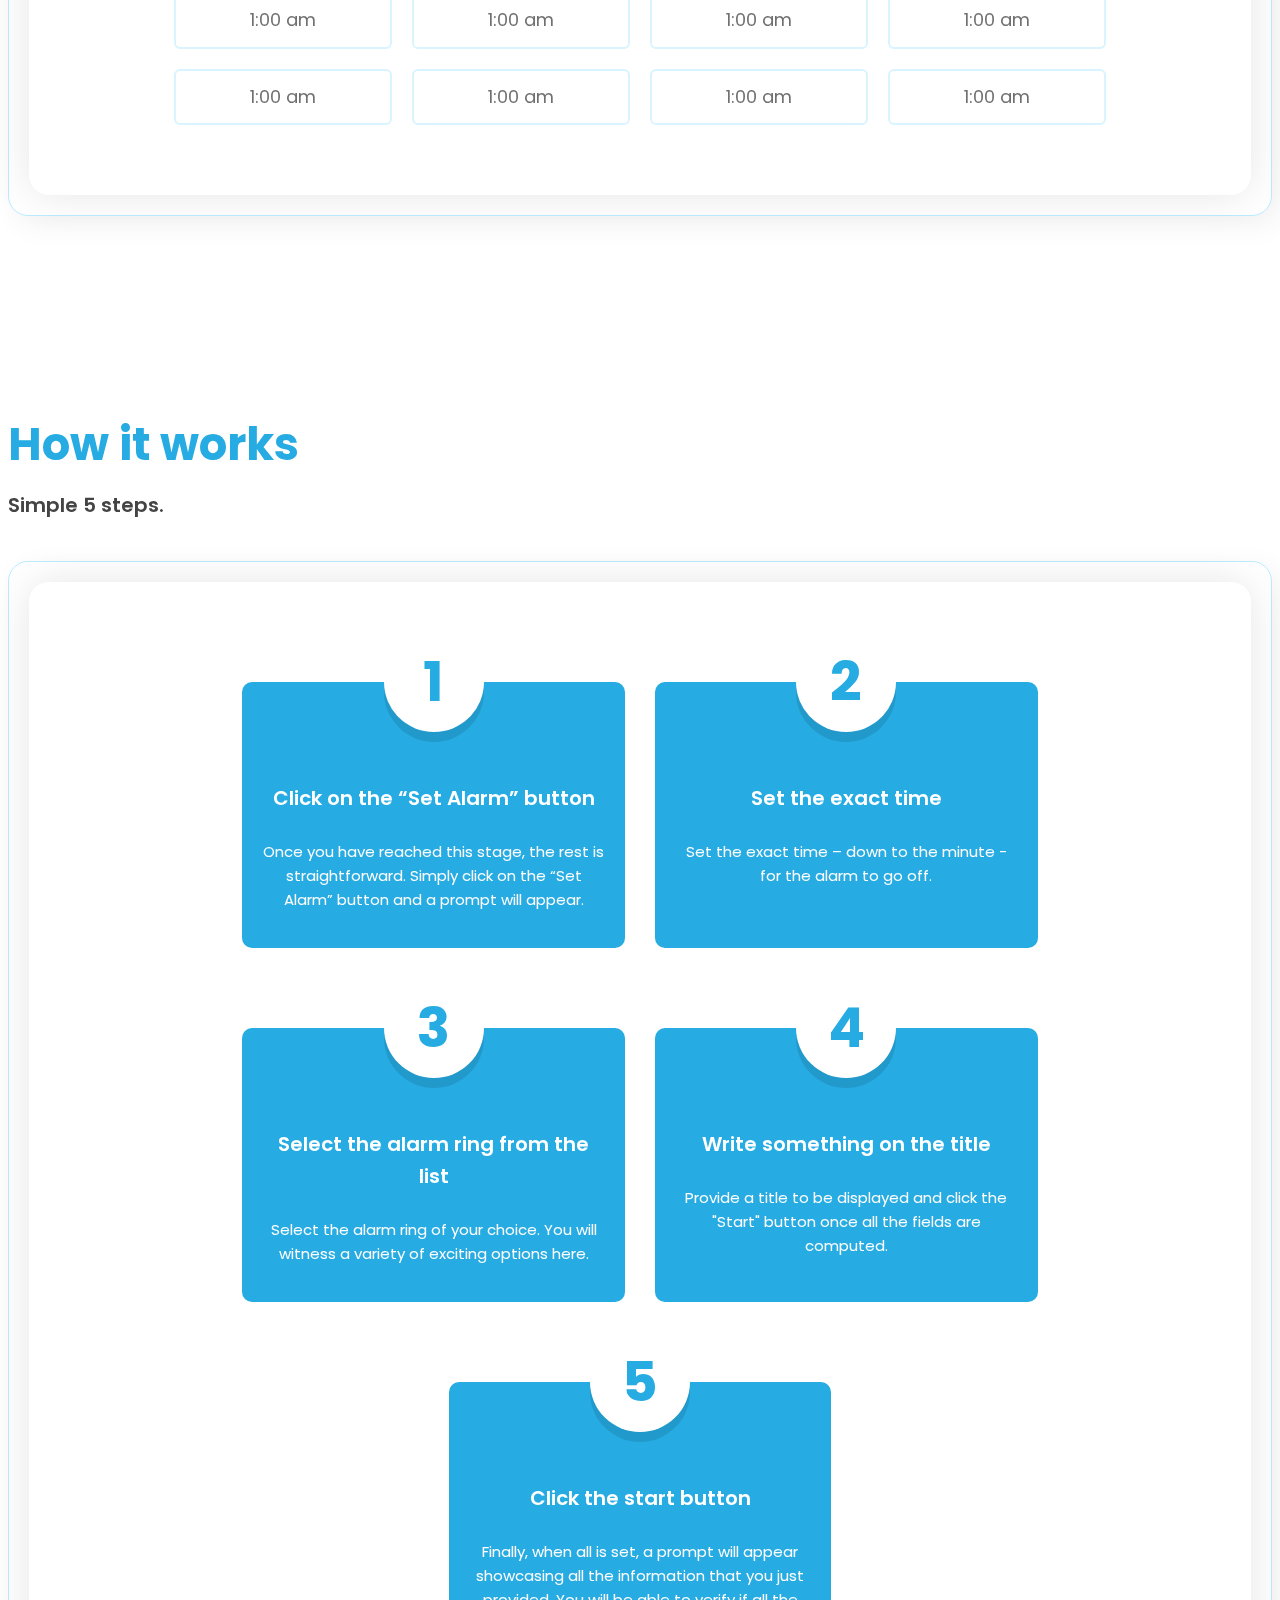
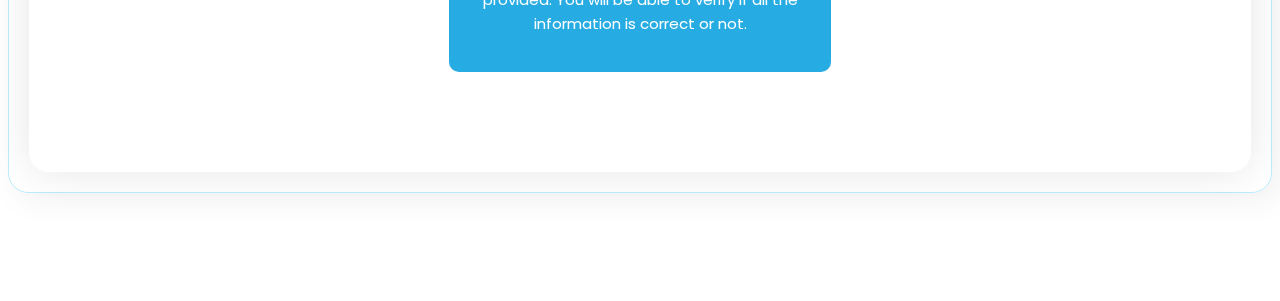
==== commit 71a389fa: "update design" ====
--- a/index.html
+++ b/index.html
@@ -16,20 +16,60 @@
 
 </head>
 <body> 
-    <section class="header">
-        <div class="container">
-            <a href="index.html">Home</a>
-            <a href="holidays.html">Holidays</a>
-            <a href="converter.html">Converter</a>
-        </div>
-    </section>
-<!-- Hero Page Banner -->
-    <section class="hero--page--banner banner">
+    <header class="header">
+        <div class="container">
+          <nav>
+            <ul>
+              <li><a href="alarm.html">Alarm</a></li>
+              <li><a href="timer.html">Timer</a></li>
+              <li><a href="converter.html">Converter</a></li>
+              <li><a href="index.html">Home</a></li>
+              <li><a href="stopwatch.html">Stopwatch</a></li>
+              <li><a href="holidays.html">Holidays</a>  </li>  
+            </ul>
+          </nav>
+        </div>
+      </header>
+    
+    <!-- Hero Page Banner -->
+    <section class="hero--page--banner banner bg--default">
         <div class="container">
             <div class="sec--heading text-center">
-                <h2>Upcoming Global Holidays</h2>
+                <h2>WooClock Upcoming</h2>
                 <p>Upcoming Global Holidays Simple 5 steps.</p>
             </div>
+        </div>
+    </section>
+
+<!-- Set Alarms -->
+
+    <section class="global--set--alarm global--after--sec">
+        <div class="container">
+
+            <div class="content--wrapp--box border--radius">
+                <div class="content--inner--box border--radius text-center">
+                    <div class="set--alarm--div">
+                        <div class="set--time">
+                            <span class="hours">12</span>
+                            <span class="dots">:</span>
+                            <span class="minutes">59</span>
+                            <span class="dots">:</span>
+                            <span class="secounds">45</span>
+                            <span class="preiod">AM</span>
+                        </div>
+                        <div class="set--celender">
+                            <span class="week--name">Sun</span>,
+                            <span class="month--name">Jun</span>
+                            <span class="date--number">18</span>
+                            <span class="years--number">2022</span>
+                        </div>
+                    </div>
+                    <div class="set--timer--btn">
+                        <button class="timer--btn">SET ALARM</button>
+                    </div>
+                </div>
+            </div>
+            
         </div>
     </section>
 
--- a/assets/css/style.css
+++ b/assets/css/style.css
@@ -102,7 +102,13 @@
     font-weight: 700;
 }
 
-
+textarea:focus, input:focus{
+  outline: none;
+  border-color: inherit;
+  -webkit-box-shadow: none;
+  box-shadow: none;
+
+}
 /* -----------------------------------
   00. Global CSS
 -------------------------------------*/
@@ -159,18 +165,20 @@
   border-radius: 10px;
   background: #26ABE2; 
 }
-
-
-/* -----------------------------------
-  03. Hero Page Banner
--------------------------------------*/
-.hero--page--banner 
-{
-  padding: 100px 0 300px;
-  background-image: url('../images/banner-bg.jpg');
+.bg--default
+{
   background-size: cover;
   background-position: center;
   background-repeat: no-repeat;
+}
+
+/* -----------------------------------
+  03. Hero Page Banner
+-------------------------------------*/
+.hero--page--banner 
+{
+  padding: 100px 0 300px;
+  background-image: url('../images/banner-bg.jpg');
   position: relative;
   z-index: 1;
 }
@@ -303,7 +311,7 @@
   z-index: 20;
   padding-bottom: 150px;
 }
-.global--holidays .content--wrapp--box {
+.global--after--sec .content--wrapp--box {
   box-shadow: 0 -10px 60px rgb(0 0 0 / 10%);
   background: rgb(238 238 238 / 53%);
 }
@@ -328,16 +336,76 @@
 }
 
 /* -----------------------------------
+  02. Timer Page
+-------------------------------------*/
+.global--set--alarm .content--inner--box 
+{
+  background-color: #26ABE2;
+  color: #FFFFFF;
+  padding: 100px 0;
+}
+.set--time span
+{
+  font-size: 70px;
+}
+.set--time span.preiod 
+{
+  font-size: 40px;
+}
+.set--celender
+{
+  margin-top: 30px;
+  margin-bottom: 50px;
+}
+.set--celender span
+{
+  font-size: 24px;
+  letter-spacing: 2px;
+  word-spacing: 10px;
+}
+/* -----------------------------------
+  02. Timer Page
+-------------------------------------*/
+.global--timer .content--inner--box 
+{
+  background-color: #26ABE2;
+  color: #FFFFFF;
+  padding: 100px 0;
+}
+.timer--div 
+{
+  margin-bottom: 50px;
+}
+.timer--div span
+{
+  font-size: 70px;
+}
+.set--timer--btn .timer--btn
+{
+  border: 5px solid #63bde2;
+  padding: 8px 30px;
+  border-radius: 40px;
+  background-color: #FFFFFF;
+  color: #26ABE2;
+  transition: 0.3s ease;
+  margin: 0 10px;
+}
+.set--timer--btn .timer--btn:hover{
+  background-color: #63bde2;
+  color: #FFFFFF;
+  border-color: #FFFFFF;
+}
+
+/* -----------------------------------
   02. Converter Page
 -------------------------------------*/
 .global--converter .content--inner--box 
 {
-
+  background-color: #26ABE2;
 }
 .digital--clock 
 {
-  background-color: #001A38;
-  border: 1px solid #26ABE2;
+  border: 1px solid #EEEEEE;
   padding: 30px;
   color: #FFF;
   position: relative;
@@ -376,7 +444,7 @@
   top: 7px;
   right: 5px;
   list-style: none;
-  background-color: #444444;
+  background-color: #26ABE2;
   padding: 10px 20px;
   border-radius: 5px;
   box-shadow: 0 5px 25px rgba(0, 0, 0, 0.5);
@@ -435,12 +503,57 @@
   box-shadow: 0 5px 25px #26ABE2;
   transform: translateX(10px);
 }
+.time--format--input 
+{
+  display: flex;
+  align-items: center;
+  justify-content: center;
+  padding: 50px 0 0;
+  color: #FFFFFF;
+  position: relative;
+  padding-bottom: 100px;
+}
+.time--format--input::after
+{
+  position: absolute;
+  content: '';
+  background-image: url(../css/../images/scribble.png);
+  background-size: auto;
+  background-position: center;
+  width: 100%;
+  background-repeat: no-repeat;
+  height: auto;
+  bottom: 0;
+  left: 50%;
+  transform: translate(-50%, 0);
+  padding: 60px 0;
+}
+.input--item 
+{
+  margin: 0 50px;
+}
+.input--item input 
+{
+  padding: 12px 15px;
+  width: 350px;
+  border-radius: 40px;
+  background-color: #FFFFFF;
+  border: 0px solid;
+  color: #26ABE2;
+  border: 5px solid #63bde2;
+}
 
 
 .header {
   padding: 20px 0;
   color: #000000;
 }
+header ul 
+{
+  display: flex;
+  align-items: center;
+  justify-content: center;
+}
 .header a {
   margin-right: 15px;
 }